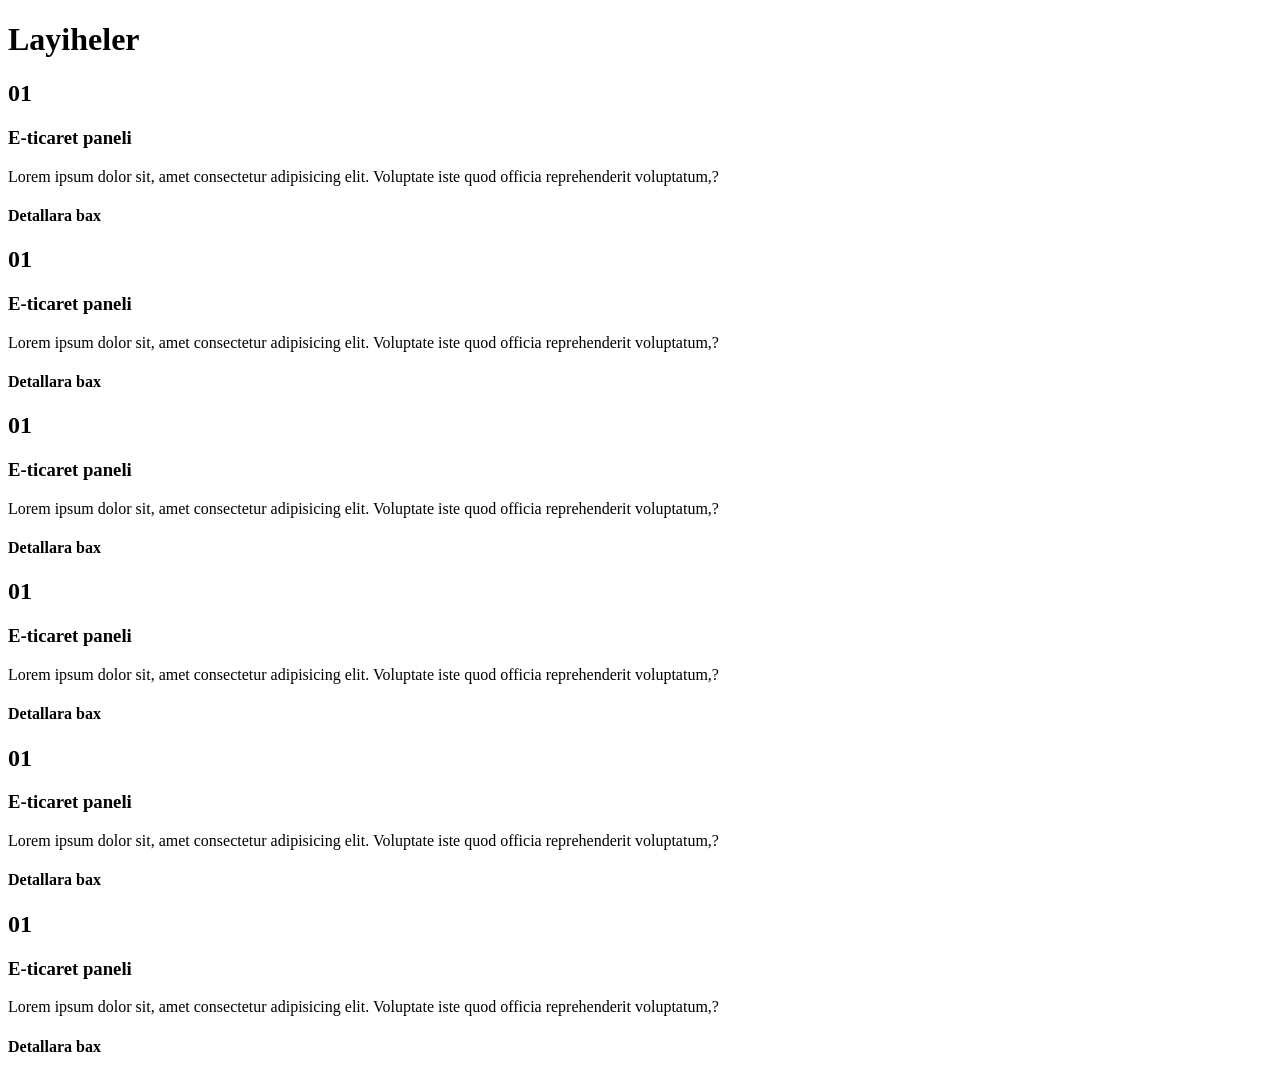
==== sayt1/index.html @ 45007a65 "first commit" ====
<!DOCTYPE html>
<html lang="en">
<head>
    <meta charset="UTF-8">
    <meta name="viewport" content="width=device-width, initial-scale=1.0">
    <title>Sayt2</title>
    <link rel="stylesheet" href="C:\Users\Slymnf\Desktop\Task\sayt1\assets\css\mystyle.css">
</head>
<body>
    <h1 class="header">Layiheler</h1>
    <section class="cardsection">
        <div class="card">
            <h2 class="h2">01</h1>
            <h3 class="tittle">E-ticaret paneli</h3>
            <p class="bio"> Lorem ipsum dolor sit, amet consectetur adipisicing elit. Voluptate iste quod officia reprehenderit voluptatum,?</p>
            <h4 class="detal">Detallara bax</h4>
        </div>
         <div class="card">
            <h2 class="h2">01</h1>
            <h3 class="tittle">E-ticaret paneli</h3>
            <p class="bio"> Lorem ipsum dolor sit, amet consectetur adipisicing elit. Voluptate iste quod officia reprehenderit voluptatum,?</p>
            <h4 class="detal">Detallara bax</h4>
        </div>
         <div class="card">
            <h2 class="h2">01</h1>
            <h3 class="tittle">E-ticaret paneli</h3>
            <p class="bio"> Lorem ipsum dolor sit, amet consectetur adipisicing elit. Voluptate iste quod officia reprehenderit voluptatum,?</p>
            <h4 class="detal">Detallara bax</h4>
        </div>
         <div class="card">
            <h2 class="h2">01</h1>
            <h3 class="tittle">E-ticaret paneli</h3>
            <p class="bio"> Lorem ipsum dolor sit, amet consectetur adipisicing elit. Voluptate iste quod officia reprehenderit voluptatum,?</p>
            <h4 class="detal">Detallara bax</h4>
        </div>
         <div class="card">
            <h2 class="h2">01</h1>
            <h3 class="tittle">E-ticaret paneli</h3>
            <p class="bio"> Lorem ipsum dolor sit, amet consectetur adipisicing elit. Voluptate iste quod officia reprehenderit voluptatum,?</p>
            <h4 class="detal">Detallara bax</h4>
        </div>
         <div class="card">
            <h2 class="h2">01</h1>
            <h3 class="tittle">E-ticaret paneli</h3>
            <p class="bio"> Lorem ipsum dolor sit, amet consectetur adipisicing elit. Voluptate iste quod officia reprehenderit voluptatum,?</p>
            <h4 class="detal">Detallara bax</h4>
        </div>

    </section>
</body>
</html>
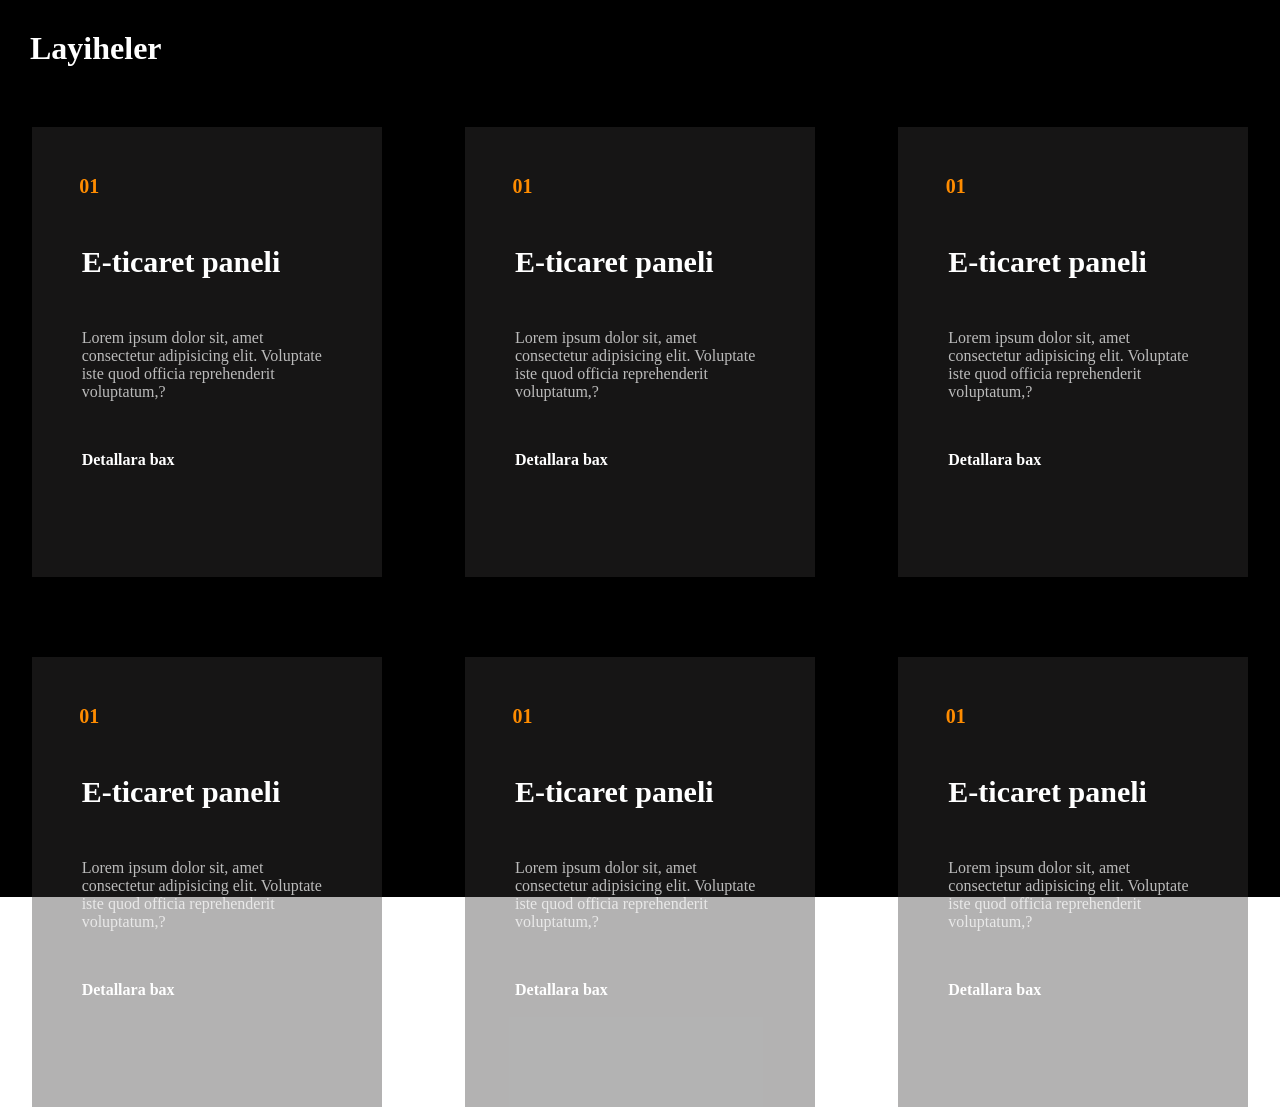
==== commit fe6442e8: "sayt2" ====
--- a/sayt1/index.html
+++ b/sayt1/index.html
@@ -4,7 +4,7 @@
     <meta charset="UTF-8">
     <meta name="viewport" content="width=device-width, initial-scale=1.0">
     <title>Sayt2</title>
-    <link rel="stylesheet" href="C:\Users\Slymnf\Desktop\Task\sayt1\assets\css\mystyle.css">
+    <link rel="stylesheet" href="./assets/css/mystyle.css">
 </head>
 <body>
     <h1 class="header">Layiheler</h1>
--- a/sayt1/assets/css/mystyle.css
+++ b/sayt1/assets/css/mystyle.css
@@ -0,0 +1,56 @@
+*{
+    margin: 0;
+    padding: 0;
+    box-sizing: border-box;
+}
+.header{
+    background-color: rgb(0, 0, 0);
+    color:white;
+    padding: 30px;
+}
+.cardsection{
+    background-color: rgb(0, 0, 0);
+    color: black;
+    height: 800px;
+    width: 100%;
+    display: flex;
+    flex-wrap: wrap;
+    gap: 20px;
+    justify-content: space-around;     
+}
+.card{
+    background-color: rgba(57, 56, 56, 0.385);
+    color: white;
+    margin: 30px;
+    height: 50vh;
+    width: 350px;
+}
+.tittle{
+    font-size: 30px;
+    margin: 30px 30px 30px 50px;
+    color: white;
+}
+.h2{
+    font-size:20px ;
+    margin: 30px;
+    padding: 5%;
+    color: darkorange;
+}
+.bio{
+    margin: 50px;
+    color: rgba(255, 255, 255, 0.711);
+}
+.detal{
+    color: white;
+    margin: 50px 40px 50px 50px;
+}
+.detal:hover{
+    color: darkorange;
+    font-size: 17px;
+}
+.card:hover{
+    border-style: groove;
+    border-color: darkorange;
+     background-color: rgba(57, 56, 56, 0.385);
+    width: 353px;
+}
